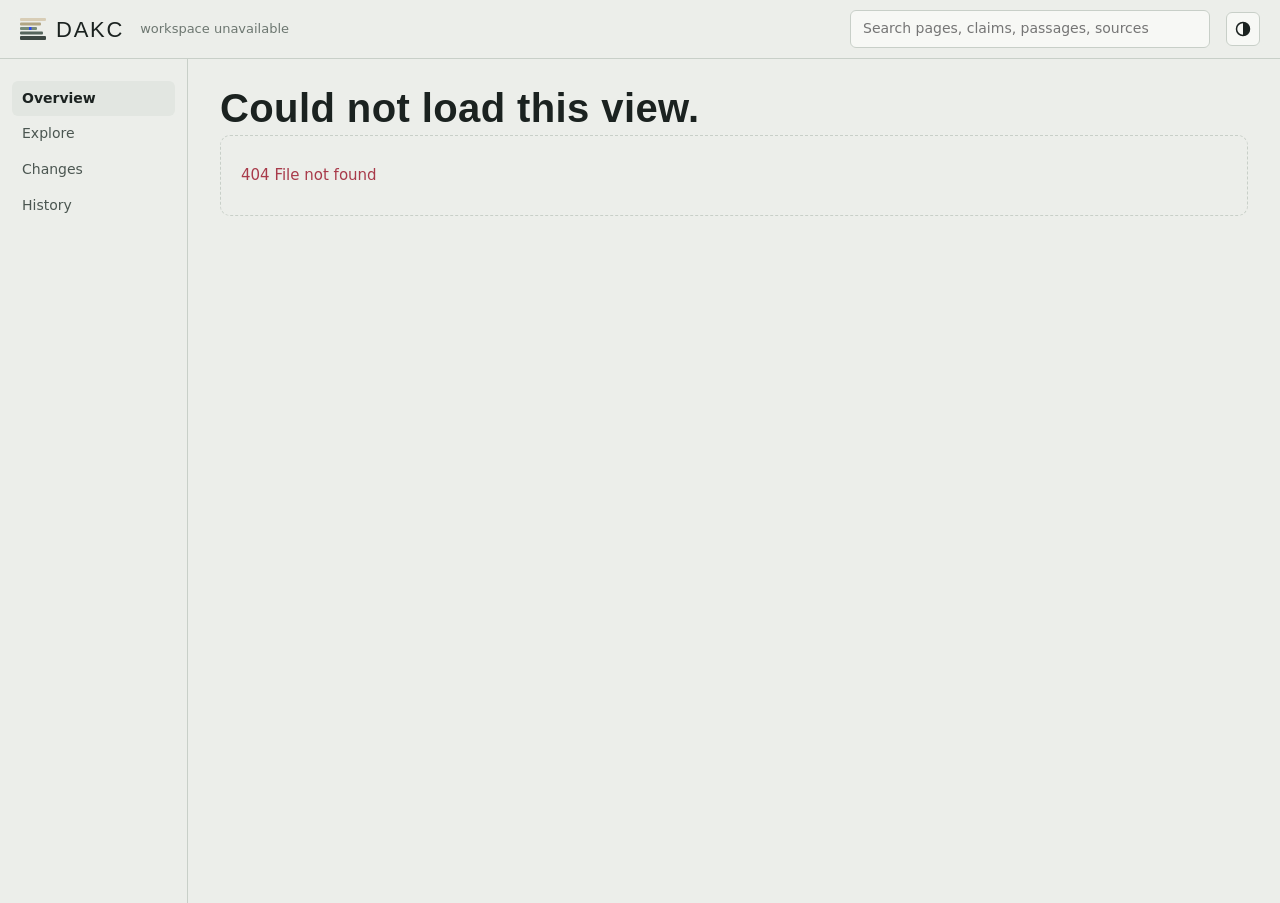
==== src/dakc/api/static/index.html @ 35e7ed73 "Web UI: `dakc serve` shows the knowledge base, its provenance and what changes A local, read-only UI" ====
<!doctype html>
<html lang="en">
<head>
  <meta charset="utf-8">
  <meta name="viewport" content="width=device-width, initial-scale=1">
  <title>DAKC</title>
  <link rel="icon" href="data:image/svg+xml,%3Csvg xmlns='http://www.w3.org/2000/svg' viewBox='0 0 16 16'%3E%3Crect x='1' y='1' width='14' height='2' fill='%23d8cdb6'/%3E%3Crect x='1' y='4.5' width='12' height='2' fill='%23b2a683'/%3E%3Crect x='1' y='8' width='10' height='2' fill='%23768a79'/%3E%3Crect x='1' y='11.5' width='14' height='3' fill='%233d4743'/%3E%3Crect x='5' y='8' width='1.6' height='2' fill='%232747f5'/%3E%3C/svg%3E">
  <link rel="stylesheet" href="app.css">
  <script>
    try { const t = localStorage.getItem("dakc-theme"); if (t) document.documentElement.dataset.theme = t; } catch (e) {}
  </script>
</head>
<body>
  <header class="top">
    <a class="brand" href="#/" aria-label="DAKC overview">
      <svg class="brand-mark" width="26" height="22" viewBox="0 0 26 22" aria-hidden="true">
        <rect x="0" y="0" width="26" height="3" rx="1" fill="var(--l-index)"/>
        <rect x="0" y="4.5" width="21" height="3" rx="1" fill="var(--l-page)"/>
        <rect x="0" y="9" width="17" height="3" rx="1" fill="var(--l-claim)"/>
        <rect x="0" y="13.5" width="23" height="3" rx="1" fill="var(--l-passage)"/>
        <rect x="0" y="18" width="26" height="4" rx="1" fill="var(--l-source)"/>
        <rect x="9" y="9" width="2.5" height="3" fill="var(--accent)"/>
      </svg>
      <span class="brand-name">DAKC</span>
    </a>
    <span class="ws" id="ws"></span>
    <form class="search" id="top-search" role="search">
      <input type="search" name="q" placeholder="Search pages, claims, passages, sources" aria-label="Search the knowledge base">
    </form>
    <button class="icon-btn" id="theme" type="button" aria-label="Switch between light and dark theme" title="Theme">
      <svg width="16" height="16" viewBox="0 0 16 16" aria-hidden="true"><circle cx="8" cy="8" r="6.5" fill="none" stroke="currentColor" stroke-width="1.5"/><path d="M8 1.5a6.5 6.5 0 0 1 0 13z" fill="currentColor"/></svg>
    </button>
  </header>
  <div class="shell">
    <nav class="rail" aria-label="Sections">
      <a href="#/" data-nav="overview">Overview</a>
      <a href="#/explore" data-nav="explore">Explore</a>
      <a href="#/changes" data-nav="changes">Changes <span class="badge" id="changes-badge" hidden></span></a>
      <a href="#/builds" data-nav="builds">History</a>
    </nav>
    <main id="view" tabindex="-1"><p class="loading">Loading…</p></main>
  </div>
  <script type="module" src="app.js"></script>
</body>
</html>
---- src/dakc/api/static/app.css ----
/* DAKC local UI. No external fonts or scripts: everything here works offline.
   Palette: cool stone neutrals; one mineral tone per knowledge layer (bedrock sources
   at the bottom to the index at the top); cobalt is reserved for "changed". */

:root {
  --paper: #eceeea;
  --surface: #f7f8f5;
  --surface-2: #e2e6e1;
  --ink: #1b2220;
  --ink-2: #4b5651;
  --muted: #6d7771;
  --rule: #c8cfc8;
  --accent: #2747f5;
  --accent-ink: #ffffff;
  --accent-soft: rgba(39, 71, 245, 0.11);
  --valid: #2e7656;
  --stale: #a86b12;
  --deleted: #a83a4a;
  --mark: rgba(39, 71, 245, 0.16);
  --l-source: #3d4743;
  --l-passage: #56655d;
  --l-claim: #768a79;
  --l-entity: #959f80;
  --l-relationship: #959f80;
  --l-page: #b2a683;
  --l-summary: #c7ba9a;
  --l-index: #d8cdb6;
  --font-display: "DIN Condensed", "DIN Alternate", "Bahnschrift Condensed", "Bahnschrift", "Roboto Condensed",
    "Arial Narrow", sans-serif;
  --font-body: system-ui, -apple-system, "Segoe UI", Roboto, "Helvetica Neue", Arial, sans-serif;
  --font-mono: ui-monospace, "SF Mono", Menlo, Consolas, "Liberation Mono", monospace;
  --radius: 6px;
  color-scheme: light;
}

@media (prefers-color-scheme: dark) {
  :root:not([data-theme="light"]) {
    --paper: #111513;
    --surface: #181d1b;
    --surface-2: #212825;
    --ink: #e3e8e4;
    --ink-2: #b3bcb6;
    --muted: #87918b;
    --rule: #2f3734;
    --accent: #7d93ff;
    --accent-ink: #0b0f1f;
    --accent-soft: rgba(125, 147, 255, 0.16);
    --valid: #5fb98d;
    --stale: #e0a447;
    --deleted: #e07a89;
    --mark: rgba(125, 147, 255, 0.24);
    --l-source: #4a5752;
    --l-passage: #62756b;
    --l-claim: #7f967f;
    --l-entity: #a0a887;
    --l-relationship: #a0a887;
    --l-page: #bcb08c;
    --l-summary: #cfc3a4;
    --l-index: #e0d7c3;
    color-scheme: dark;
  }
}

:root[data-theme="dark"] {
  --paper: #111513;
  --surface: #181d1b;
  --surface-2: #212825;
  --ink: #e3e8e4;
  --ink-2: #b3bcb6;
  --muted: #87918b;
  --rule: #2f3734;
  --accent: #7d93ff;
  --accent-ink: #0b0f1f;
  --accent-soft: rgba(125, 147, 255, 0.16);
  --valid: #5fb98d;
  --stale: #e0a447;
  --deleted: #e07a89;
  --mark: rgba(125, 147, 255, 0.24);
  --l-source: #4a5752;
  --l-passage: #62756b;
  --l-claim: #7f967f;
  --l-entity: #a0a887;
  --l-relationship: #a0a887;
  --l-page: #bcb08c;
  --l-summary: #cfc3a4;
  --l-index: #e0d7c3;
  color-scheme: dark;
}

* { box-sizing: border-box; }

html, body { margin: 0; }

body {
  background: var(--paper);
  color: var(--ink);
  font: 15px/1.55 var(--font-body);
  -webkit-font-smoothing: antialiased;
}

a { color: inherit; text-decoration-color: var(--rule); text-underline-offset: 3px; }
a:hover { text-decoration-color: currentColor; }
button { font: inherit; color: inherit; }
:focus-visible { outline: 2px solid var(--accent); outline-offset: 2px; border-radius: 3px; }
.mono { font-family: var(--font-mono); font-size: 0.86em; }
.muted { color: var(--muted); }
.num { font-variant-numeric: tabular-nums; }

/* ---------------------------------------------------------------- shell */
.top {
  position: sticky; top: 0; z-index: 5;
  display: flex; align-items: center; gap: 16px;
  padding: 10px 20px;
  background: color-mix(in srgb, var(--paper) 88%, transparent);
  backdrop-filter: blur(8px);
  border-bottom: 1px solid var(--rule);
}
.brand { display: flex; align-items: center; gap: 10px; text-decoration: none; }
.brand-mark { display: block; }
.brand-name {
  font-family: var(--font-display); font-size: 22px; letter-spacing: 0.08em; line-height: 1;
  padding-top: 3px;
}
.ws { color: var(--muted); font-size: 13px; white-space: nowrap; overflow: hidden; text-overflow: ellipsis; min-width: 0; }
.ws b { color: var(--ink-2); font-weight: 600; }
.search { margin-left: auto; flex: 0 1 360px; display: flex; }
.search input {
  width: 100%; padding: 7px 12px; border-radius: var(--radius);
  border: 1px solid var(--rule); background: var(--surface); color: var(--ink); font: inherit; font-size: 14px;
}
.icon-btn {
  border: 1px solid var(--rule); background: var(--surface); border-radius: var(--radius);
  width: 34px; height: 34px; display: grid; place-items: center; cursor: pointer; flex: none;
}

.shell { display: grid; grid-template-columns: 188px minmax(0, 1fr); min-height: calc(100vh - 56px); }
.rail { padding: 22px 12px; border-right: 1px solid var(--rule); }
.rail a {
  display: flex; justify-content: space-between; align-items: baseline;
  padding: 7px 10px; border-radius: var(--radius); text-decoration: none; color: var(--ink-2); font-size: 14px;
}
.rail a[aria-current="page"] { background: var(--surface-2); color: var(--ink); font-weight: 600; }
.rail a:hover { color: var(--ink); }
.rail .badge { margin-left: 8px; font-family: var(--font-mono); font-size: 11px; color: var(--accent-ink); background: var(--accent); border-radius: 99px; padding: 0 7px; }
main { padding: 28px 32px 64px; min-width: 0; }

/* ---------------------------------------------------------------- type */
.eyebrow {
  font-family: var(--font-display); text-transform: uppercase; letter-spacing: 0.12em;
  font-size: 13px; color: var(--muted); display: flex; align-items: center; gap: 8px; margin: 0 0 6px;
}
.swatch { width: 10px; height: 10px; border-radius: 2px; display: inline-block; flex: none; }
h1.title { font-family: var(--font-display); font-weight: 700; font-size: 40px; line-height: 1.05; letter-spacing: 0.01em; margin: 0 0 6px; }
h2.section { font-family: var(--font-display); font-weight: 700; font-size: 20px; letter-spacing: 0.06em; text-transform: uppercase; margin: 36px 0 12px; }
.lede { font-size: 17px; color: var(--ink-2); max-width: 68ch; margin: 0 0 4px; }
.lede strong { color: var(--ink); }

/* ---------------------------------------------------------------- the stack (signature) */
.stack { margin: 22px 0 8px; display: grid; gap: 7px; }
.stratum { display: grid; grid-template-columns: 112px minmax(0, 1fr) minmax(200px, 30%); align-items: center; gap: 14px; }
.stratum-name { font-family: var(--font-display); text-transform: uppercase; letter-spacing: 0.1em; font-size: 15px; text-align: right; }
.stratum-name a { text-decoration: none; }
.stratum-track {
  position: relative; height: 34px;
  transform-origin: left center; animation: grow 700ms cubic-bezier(.2, .7, .2, 1) both;
}
.stratum-bar { position: absolute; inset: 0 auto 0 0; border-radius: 3px; background: var(--layer); }
.stratum-count {
  position: absolute; left: 0; top: 50%; transform: translateY(-50%); z-index: 2;
  font-family: var(--font-display); font-size: 21px; line-height: 1; color: #fff; letter-spacing: 0.03em;
  padding: 6px 10px 3px; border-radius: 3px; background: var(--layer);
}
.stratum[data-light] .stratum-count { color: #1b2220; }
.slice-changed { position: absolute; top: -3px; bottom: -3px; left: 0; background: var(--accent); border-radius: 2px; box-shadow: 0 0 0 2px var(--paper); }
.slice-checked {
  position: absolute; top: 0; bottom: 0; border-radius: 0 2px 2px 0;
  background: repeating-linear-gradient(135deg, var(--accent) 0 2px, transparent 2px 6px); opacity: 0.75;
}
.stack[data-mode="last"] .slice-changed { background: transparent; box-shadow: inset 0 0 0 2px var(--accent), 0 0 0 2px var(--paper); }
.stratum-note { font-size: 13px; color: var(--ink-2); line-height: 1.35; }
.stratum-note b { color: var(--accent); font-weight: 600; font-variant-numeric: tabular-nums; }
.stratum-note .quiet { color: var(--muted); }
@keyframes grow { from { transform: scaleX(0.02); } to { transform: scaleX(1); } }
.stratum:nth-child(1) .stratum-track { animation-delay: 420ms; }
.stratum:nth-child(2) .stratum-track { animation-delay: 350ms; }
.stratum:nth-child(3) .stratum-track { animation-delay: 280ms; }
.stratum:nth-child(4) .stratum-track { animation-delay: 210ms; }
.stratum:nth-child(5) .stratum-track { animation-delay: 140ms; }
.stratum:nth-child(6) .stratum-track { animation-delay: 70ms; }
.legend { display: flex; flex-wrap: wrap; gap: 18px; font-size: 12.5px; color: var(--muted); margin: 10px 0 0 126px; }
.legend i { display: inline-block; width: 14px; height: 10px; border-radius: 2px; vertical-align: -1px; margin-right: 6px; }
.legend .k-changed { background: var(--accent); }
.legend .k-checked { background: repeating-linear-gradient(135deg, var(--accent) 0 2px, transparent 2px 6px); }
.legend .k-last { box-shadow: inset 0 0 0 2px var(--accent); }

/* ---------------------------------------------------------------- panels and lists */
.grid-2 { display: grid; grid-template-columns: minmax(0, 1.4fr) minmax(0, 1fr); gap: 28px; align-items: start; }
.card { background: var(--surface); border: 1px solid var(--rule); border-radius: 10px; padding: 18px 20px; }
.card h3 { margin: 0 0 10px; font-size: 13px; font-family: var(--font-display); text-transform: uppercase; letter-spacing: 0.1em; color: var(--muted); font-weight: 700; }
.kv { display: grid; grid-template-columns: auto 1fr; gap: 6px 16px; font-size: 14px; margin: 0; }
.kv dt { color: var(--muted); }
.kv dd { margin: 0; min-width: 0; overflow-wrap: anywhere; }
.list { list-style: none; margin: 0; padding: 0; }
.list li { border-top: 1px solid var(--rule); }
.list li:first-child { border-top: 0; }
.row { display: grid; grid-template-columns: 12px minmax(0, 1fr) auto; gap: 10px; align-items: baseline; padding: 9px 4px; text-decoration: none; }
.row:hover { background: var(--surface-2); }
.row .t { overflow: hidden; text-overflow: ellipsis; white-space: nowrap; }
.row .id { color: var(--muted); font-family: var(--font-mono); font-size: 12px; }
.pill { display: inline-flex; align-items: center; gap: 6px; font-size: 12px; padding: 2px 9px; border-radius: 99px; border: 1px solid var(--rule); color: var(--ink-2); white-space: nowrap; }
.pill.valid { color: var(--valid); border-color: currentColor; }
.pill.stale { color: var(--stale); border-color: currentColor; }
.pill.deleted { color: var(--deleted); border-color: currentColor; }
.pill.changed { color: var(--accent); border-color: currentColor; }
.chips { display: flex; flex-wrap: wrap; gap: 6px; }
.empty { padding: 28px 20px; border: 1px dashed var(--rule); border-radius: 10px; color: var(--ink-2); }
.empty code, .callout code { font-family: var(--font-mono); font-size: 0.9em; background: var(--surface-2); padding: 1px 5px; border-radius: 4px; }
.callout { border-left: 3px solid var(--accent); background: var(--accent-soft); padding: 12px 16px; border-radius: 0 8px 8px 0; margin: 16px 0; }
.err { color: var(--deleted); }
.loading { color: var(--muted); padding: 20px 0; }

/* ---------------------------------------------------------------- explore */
.seg { display: inline-flex; border: 1px solid var(--rule); border-radius: var(--radius); overflow: hidden; background: var(--surface); }
.seg button { border: 0; background: none; padding: 6px 12px; cursor: pointer; font-size: 13.5px; color: var(--ink-2); }
.seg button[aria-pressed="true"] { background: var(--ink); color: var(--paper); }
.toolbar { display: flex; flex-wrap: wrap; gap: 12px; align-items: center; margin: 18px 0; }
.toolbar input[type="search"] { flex: 1 1 280px; padding: 8px 12px; border-radius: var(--radius); border: 1px solid var(--rule); background: var(--surface); color: var(--ink); font: inherit; }

/* ---------------------------------------------------------------- artifact */
.tabs { display: flex; gap: 2px; border-bottom: 1px solid var(--rule); margin: 22px 0 22px; }
.tabs a { padding: 8px 14px; text-decoration: none; color: var(--ink-2); border-bottom: 2px solid transparent; margin-bottom: -1px; font-size: 14px; }
.tabs a[aria-current="page"] { color: var(--ink); border-bottom-color: var(--ink); font-weight: 600; }
.read { display: grid; grid-template-columns: minmax(0, 1fr) minmax(280px, 380px); gap: 32px; align-items: start; }
.prose { max-width: 70ch; }
.prose h1 { display: none; }
.prose h2 { font-family: var(--font-display); text-transform: uppercase; letter-spacing: 0.08em; font-size: 16px; color: var(--muted); margin: 28px 0 8px; }
.prose h3 { font-size: 16px; margin: 22px 0 6px; }
.prose p { margin: 0 0 12px; }
.prose ul { padding-left: 20px; margin: 0 0 12px; }
.prose li { margin: 4px 0; }
.prose code { font-family: var(--font-mono); font-size: 0.88em; background: var(--surface-2); padding: 1px 5px; border-radius: 4px; }
.cite {
  font-family: var(--font-mono); font-size: 11px; vertical-align: 2px; margin-left: 2px;
  border: 1px solid var(--rule); background: var(--surface); color: var(--ink-2);
  border-radius: 4px; padding: 0 4px; cursor: pointer; line-height: 1.5;
}
.cite:hover, .cite[aria-pressed="true"] { border-color: var(--accent); color: var(--accent); background: var(--accent-soft); }
.footnotes { font-size: 13px; color: var(--ink-2); border-top: 1px solid var(--rule); padding-top: 10px; margin-top: 18px; }
.footnotes summary { cursor: pointer; color: var(--muted); font-family: var(--font-display); text-transform: uppercase; letter-spacing: 0.08em; font-size: 14px; }
.footnotes ol { list-style: none; padding: 0; margin: 8px 0 0; }
.footnotes li { margin: 3px 0; }
.prov { position: sticky; top: 76px; }
.prov .claim { font-size: 16px; line-height: 1.45; margin: 0 0 14px; }
.ev { border-top: 1px solid var(--rule); padding-top: 12px; margin-top: 12px; }
.ev-src { font-size: 13px; display: flex; flex-wrap: wrap; gap: 4px 10px; align-items: baseline; margin-bottom: 8px; }
.ev blockquote { margin: 0; padding: 10px 12px; background: var(--surface-2); border-radius: 8px; font-size: 14px; line-height: 1.5; }
mark { background: var(--mark); color: inherit; border-radius: 3px; padding: 0 2px; box-shadow: 0 1px 0 var(--accent); }
.source-text { white-space: pre-wrap; font-family: var(--font-mono); font-size: 12.5px; line-height: 1.6; background: var(--surface); border: 1px solid var(--rule); border-radius: 10px; padding: 16px; max-height: 70vh; overflow: auto; }
.coverage { font-size: 13px; color: var(--muted); margin: 0 0 16px; }

/* ---------------------------------------------------------------- graph */
.graph-wrap { overflow-x: auto; border: 1px solid var(--rule); border-radius: 10px; background: var(--surface); padding: 12px; }
.graph-wrap svg { display: block; }
.g-col { font-family: var(--font-display); text-transform: uppercase; letter-spacing: 0.1em; font-size: 12px; fill: var(--muted); }
.g-edge { fill: none; stroke: var(--rule); stroke-width: 1.2; }
.g-edge.hot { stroke: var(--accent); stroke-width: 1.6; }
.g-node rect.box { fill: var(--surface); stroke: var(--rule); }
.g-node text { font-size: 12px; fill: var(--ink); }
.g-node:hover rect.box { stroke: var(--ink-2); }
.g-node.root rect.box { stroke: var(--accent); stroke-width: 2; fill: var(--accent-soft); }
.g-more { font-size: 11.5px; fill: var(--muted); }

/* ---------------------------------------------------------------- history */
.builds { display: grid; grid-template-columns: minmax(280px, 360px) minmax(0, 1fr); gap: 28px; align-items: start; }
.timeline .row { grid-template-columns: 44px minmax(0, 1fr) auto; align-items: center; }
.timeline .sub { display: block; font-size: 12.5px; color: var(--muted); margin-top: 3px; white-space: nowrap; overflow: hidden; text-overflow: ellipsis; }
.timeline a[aria-current="true"] { background: var(--surface-2); }
.diff-list .row { grid-template-columns: 12px minmax(0, 1fr) auto; padding: 6px 4px; font-size: 14px; }
.diff-kind { margin: 18px 0 4px; font-weight: 600; font-size: 14px; display: flex; gap: 8px; align-items: center; }
.ops { display: flex; flex-wrap: wrap; gap: 6px; }

/* ---------------------------------------------------------------- responsive / a11y */
@media (max-width: 900px) {
  .shell { grid-template-columns: 1fr; }
  .rail { display: flex; gap: 4px; overflow-x: auto; padding: 8px 12px; border-right: 0; border-bottom: 1px solid var(--rule); }
  .rail a { white-space: nowrap; }
  main { padding: 20px 16px 48px; }
  .grid-2, .read, .builds { grid-template-columns: 1fr; }
  .prov { position: static; }
  .stratum { grid-template-columns: 84px minmax(0, 1fr); }
  .stratum-note { grid-column: 2; }
  .legend { margin-left: 98px; }
  .ws { display: none; }
  h1.title { font-size: 32px; }
}
@media (prefers-reduced-motion: reduce) {
  *, *::before, *::after { animation: none !important; transition: none !important; }
}
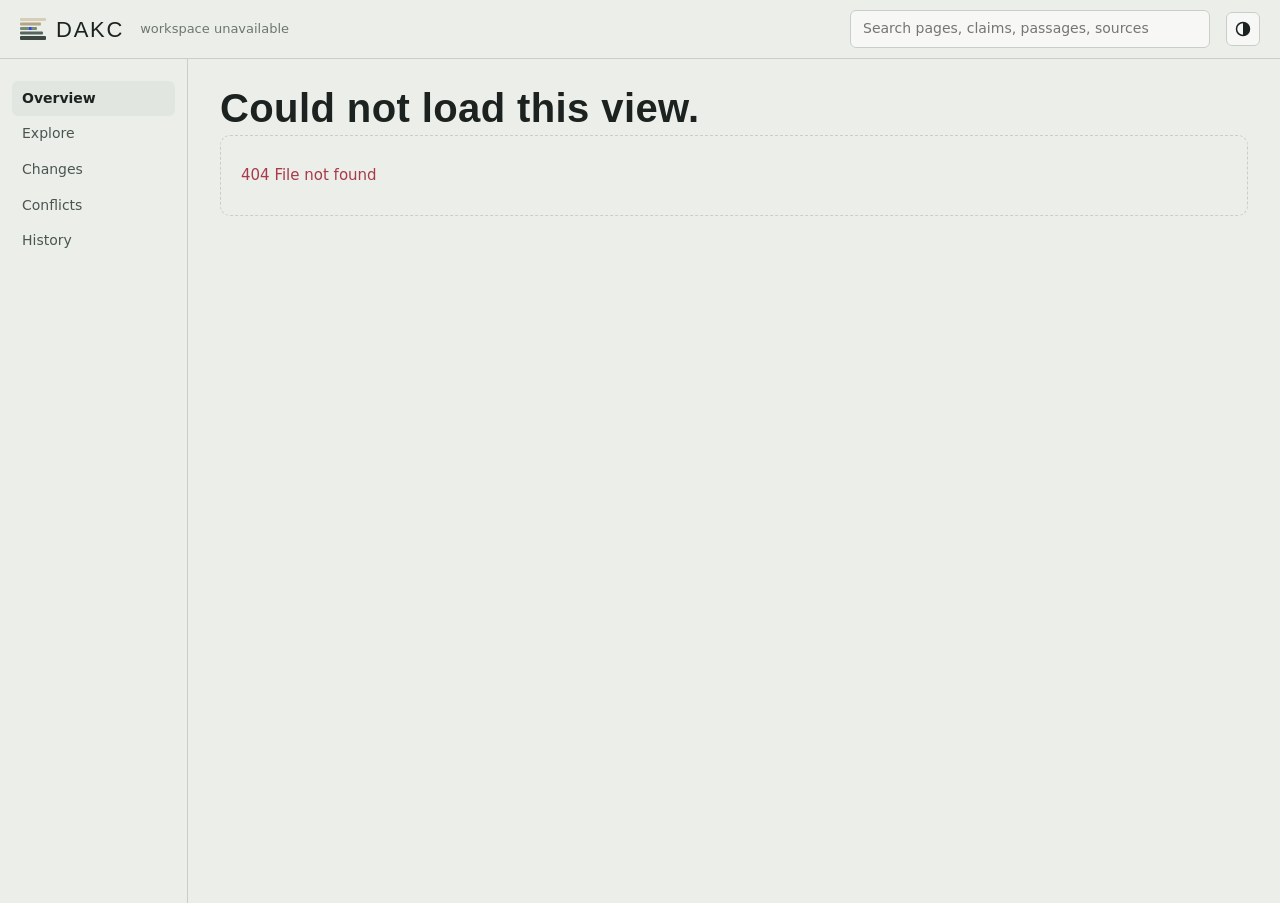
==== commit c0051691: "Release v0.6.1: conflicts in the web UI, a FastAPI walkthrough, and a cheaper verifier - dakc serve " ====
--- a/src/dakc/api/static/index.html
+++ b/src/dakc/api/static/index.html
@@ -36,6 +36,7 @@
       <a href="#/" data-nav="overview">Overview</a>
       <a href="#/explore" data-nav="explore">Explore</a>
       <a href="#/changes" data-nav="changes">Changes <span class="badge" id="changes-badge" hidden></span></a>
+      <a href="#/conflicts" data-nav="conflicts">Conflicts <span class="badge conflict" id="conflicts-badge" hidden></span></a>
       <a href="#/builds" data-nav="builds">History</a>
     </nav>
     <main id="view" tabindex="-1"><p class="loading">Loading…</p></main>
--- a/src/dakc/api/static/app.css
+++ b/src/dakc/api/static/app.css
@@ -279,19 +279,64 @@
 .diff-kind { margin: 18px 0 4px; font-weight: 600; font-size: 14px; display: flex; gap: 8px; align-items: center; }
 .ops { display: flex; flex-wrap: wrap; gap: 6px; }
 
+/* ---------------------------------------------------------------- conflicts
+   Cobalt means "changed", so disagreement takes the rose of a deletion, and a model's
+   judgement the amber of "stale": both are things to look at, neither is a change. */
+.rail .badge.conflict { background: var(--deleted); color: var(--paper); }
+.pill.conflict { color: var(--deleted); border-color: currentColor; }
+.pill.possible { color: var(--stale); border-color: currentColor; }
+.pill.accepted { color: var(--valid); border-color: currentColor; }
+.pill.scope { color: var(--ink); background: var(--surface-2); }
+.callout.conflict { border-left-color: var(--deleted); background: color-mix(in srgb, var(--deleted) 10%, transparent); }
+.callout.warn { border-left-color: var(--stale); background: color-mix(in srgb, var(--stale) 11%, transparent); }
+.conflict-row { grid-template-columns: auto minmax(0, 1fr) auto; gap: 16px; align-items: center; }
+.eyebrow .mono { text-transform: none; letter-spacing: 0; }
+.conflict-row .pill { justify-self: start; }
+.conflict-row .prop { display: block; overflow: hidden; text-overflow: ellipsis; }
+.conflict-row .sub { display: block; font-size: 13px; color: var(--muted); margin-top: 2px; overflow: hidden; text-overflow: ellipsis; }
+.conflict-row .sub b { color: var(--ink-2); font-weight: 600; }
+.conflict-row .vs { color: var(--deleted); font-weight: 600; }
+/* The signature: the values the documents give, facing each other across a "not equal". */
+.faceoff { display: flex; flex-wrap: wrap; align-items: baseline; gap: 4px 18px; margin: 14px 0 10px; }
+.faceoff .val {
+  font-family: var(--font-display); font-size: 44px; line-height: 1; letter-spacing: 0.01em;
+  padding: 8px 14px 4px; border: 1px solid var(--rule); border-radius: 8px; background: var(--surface);
+  overflow-wrap: anywhere; max-width: 100%;
+}
+.faceoff .ne { font-family: var(--font-display); font-size: 48px; line-height: 1; color: var(--deleted); }
+.values { display: grid; grid-template-columns: repeat(auto-fit, minmax(300px, 1fr)); gap: 20px; margin-top: 22px; }
+.value-card h3 { color: var(--ink); font-size: 15px; }
+.loc + .loc { border-top: 1px solid var(--rule); margin-top: 14px; padding-top: 14px; }
+.loc-src { display: flex; flex-wrap: wrap; gap: 6px 10px; align-items: center; font-size: 13.5px; }
+.loc-src a { overflow-wrap: anywhere; }
+.loc-heading { font-size: 13px; margin: 6px 0 8px; }
+.loc blockquote { margin: 0; padding: 10px 12px; background: var(--surface-2); border-left: 3px solid var(--deleted); border-radius: 0 8px 8px 0; font-size: 15px; line-height: 1.5; }
+.loc-links { font-size: 12.5px; margin: 8px 0 0; color: var(--muted); }
+.resolve p { margin: 0 0 8px; font-size: 14px; }
+.snippet { position: relative; margin: 0 0 14px; }
+.snippet pre { margin: 0; padding: 10px 12px; padding-right: 70px; background: var(--surface-2); border-radius: 8px; font-family: var(--font-mono); font-size: 12.5px; line-height: 1.6; overflow-x: auto; white-space: pre; }
+.snippet .copy { position: absolute; top: 8px; right: 8px; cursor: pointer; background: var(--surface); }
+.doc-pick { margin: 2px 0 8px; max-width: 100%; overflow-x: auto; }
+.doc-pick button { font-family: var(--font-mono); font-size: 12px; white-space: nowrap; }
+
 /* ---------------------------------------------------------------- responsive / a11y */
 @media (max-width: 900px) {
   .shell { grid-template-columns: 1fr; }
   .rail { display: flex; gap: 4px; overflow-x: auto; padding: 8px 12px; border-right: 0; border-bottom: 1px solid var(--rule); }
   .rail a { white-space: nowrap; }
   main { padding: 20px 16px 48px; }
-  .grid-2, .read, .builds { grid-template-columns: 1fr; }
+  .grid-2, .read, .builds { grid-template-columns: minmax(0, 1fr); }
   .prov { position: static; }
   .stratum { grid-template-columns: 84px minmax(0, 1fr); }
   .stratum-note { grid-column: 2; }
   .legend { margin-left: 98px; }
   .ws { display: none; }
   h1.title { font-size: 32px; }
+  .faceoff .val { font-size: 32px; }
+  .faceoff .ne { font-size: 34px; }
+  .values { grid-template-columns: 1fr; }
+  .conflict-row { grid-template-columns: 1fr; gap: 4px; }
+  .conflict-row .id { display: none; }
 }
 @media (prefers-reduced-motion: reduce) {
   *, *::before, *::after { animation: none !important; transition: none !important; }
